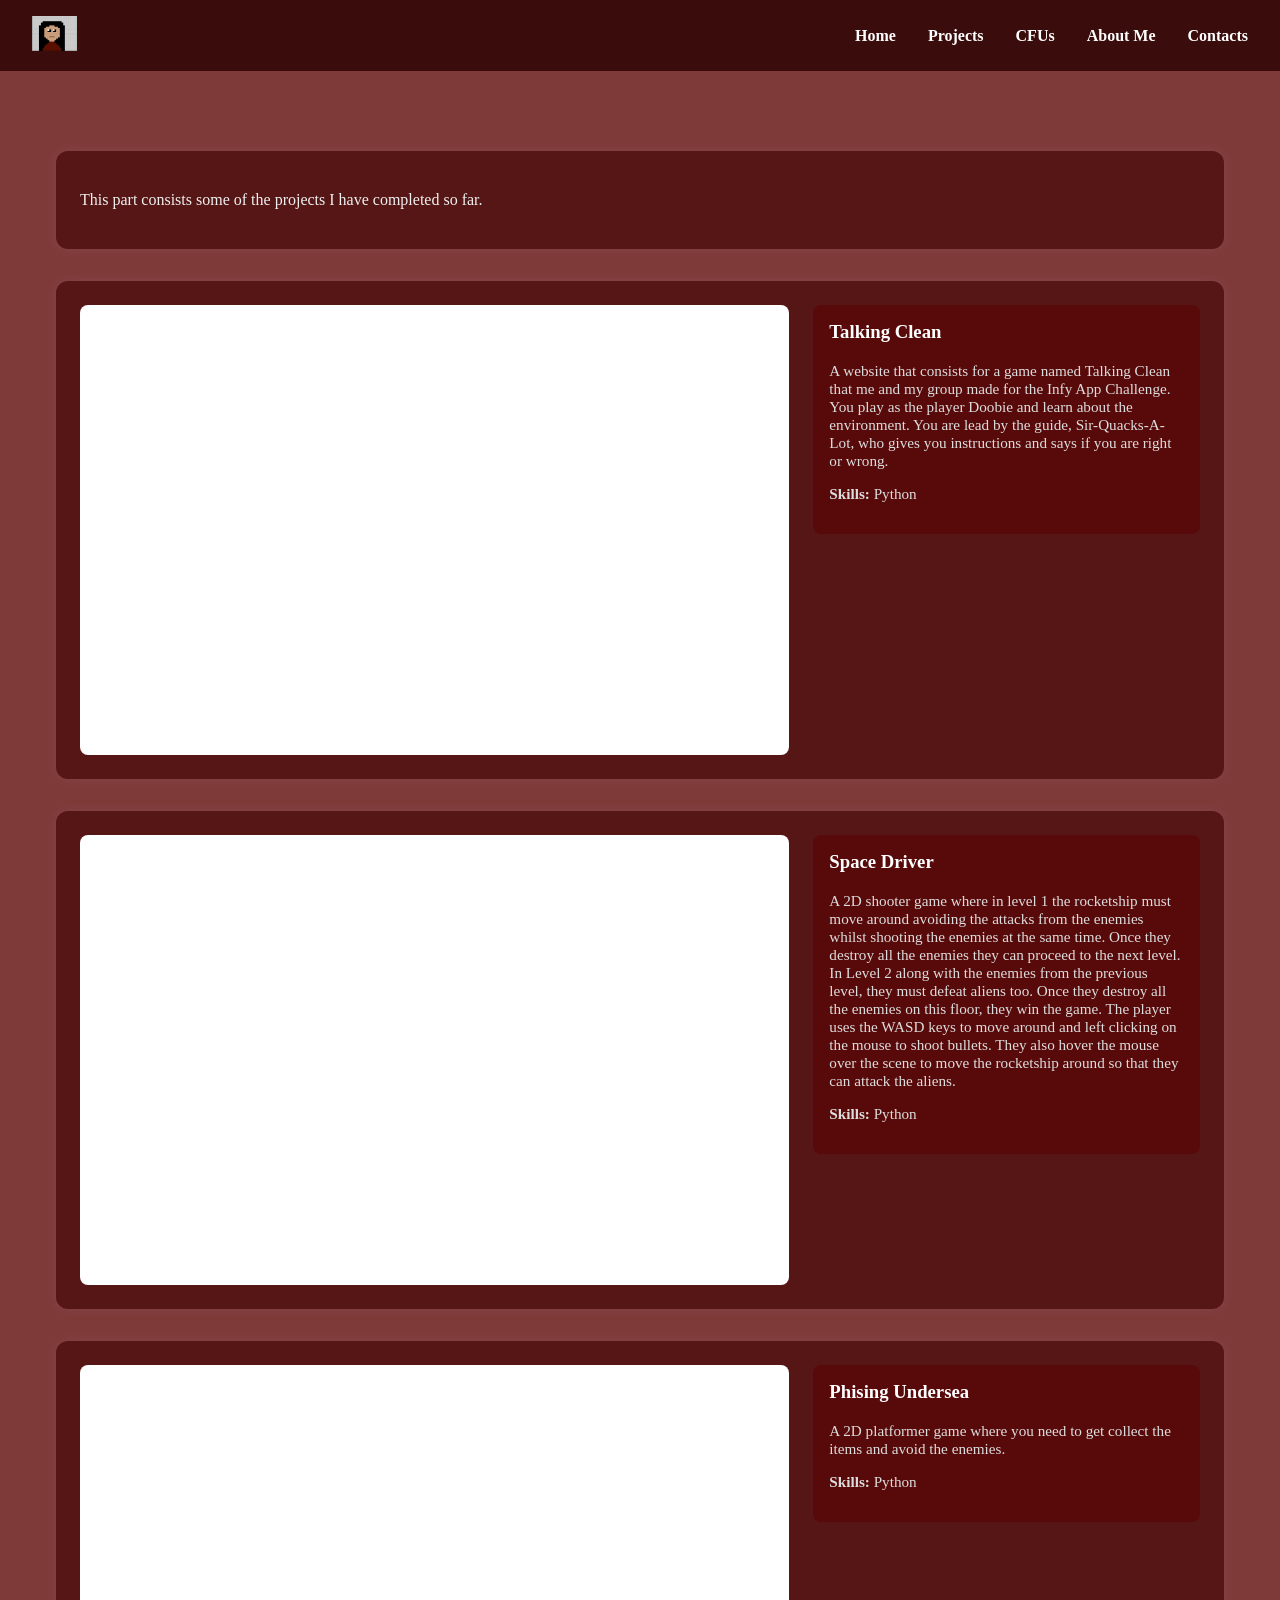
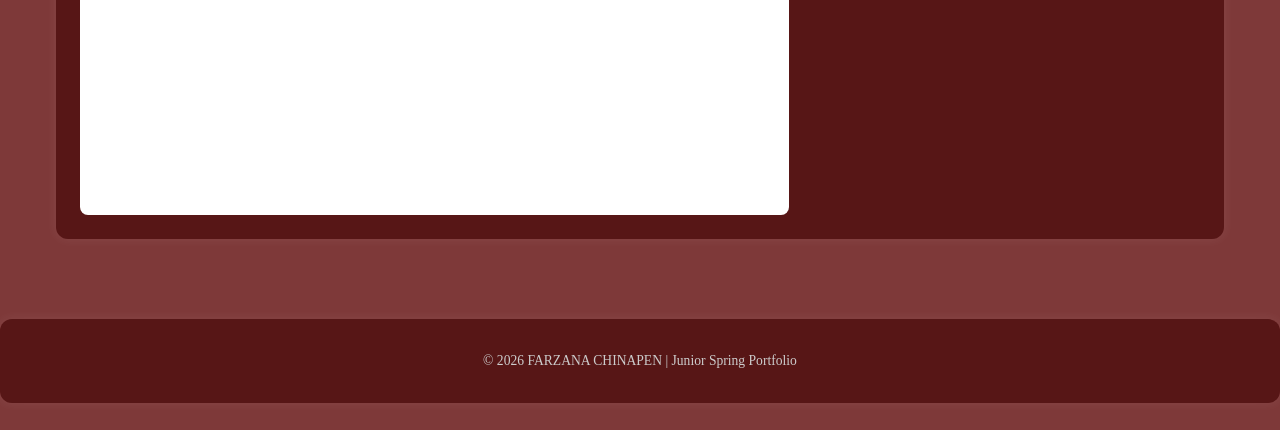
==== projects.html @ 49324d14 "new code for projects" ====
<!DOCTYPE html>
<html lang="en">
<head>
  <meta charset="UTF-8" />
  <meta name="viewport" content="width=device-width, initial-scale=1.0" />

  <!-- Update these (from Curator Guide) -->
  <meta name="description" content="Junior Fall Portfolio for Arma Rahman" />
  <meta name="keywords" content="portfolio, junior, projects, programming, web development" />
  <meta name="author" content="Arma Rahman" />

  <title>ARMA RAHMAN | Junior Fall Portfolio</title>

  <!-- Main stylesheet -->
  <link rel="stylesheet" href="style.css" />

  <!-- Optional favicon (put your icon file in the same folder) -->
  <link rel="icon" type="image/x-icon" href="favicon.png" />

  <!-- Optional fonts (only keep if your CSS uses them) -->
  <link rel="preconnect" href="https://fonts.googleapis.com" />
  <link rel="preconnect" href="https://fonts.gstatic.com" crossorigin />
  <link href="https://fonts.googleapis.com/css2?family=Montserrat:wght@300;400;700&display=swap" rel="stylesheet" />
   <link rel="preconnect" href="https://fonts.googleapis.com">
<link rel="preconnect" href="https://fonts.gstatic.com" crossorigin>
<link href="https://fonts.googleapis.com/css2?family=Press+Start+2P&display=swap" rel="stylesheet">
</head>

<body>

  <!-- NAVBAR -->
  <header>
    <nav class="navbar">
      <div class="navbar-left">
        <!-- Replace logo.png with your own image file -->
        <img src="favicon.png" alt="Logo" />
      </div>

      <ul class="navbar-right">
        <li class = "press-start"><a href="index.html">Home</a></li>
        <li class = "press-start"><a href="projects.html">Projects</a></li>
        <li class = "press-start"><a href="cfus.html">CFUs</a></li>
        <li class = "press-start"><a href="aboutme.html">About Me</a></li>
        <li class = "press-start"><a href="contact.html">Contacts</a></li>
      </ul>
    </nav>
  </header>

  <!-- MAIN CONTENT -->
  <main class="home-card">

    <!-- ABOUT / BIO CARD -->
    <section class="resource-card">

        <div class="bio-text">
          <p>
           This part consists some of the projects I have completed so far.
          </p>
        </div>
      </div>
    </section>

      <!-- PROJECT 1 -->
    <section class="resource-card">
      <div class="project">
        <iframe src="https://miap111.github.io/Companion5_InfyApp26/" title="Talking Clean"></iframe>

        <div class="reflection">
          <h3>Talking Clean</h3>
          <p>
            A website that consists for a game named Talking Clean that me and my group made for the Infy App Challenge. You play as the player Doobie and learn about the environment. 
            You are lead by the guide, Sir-Quacks-A-Lot, who gives you instructions and says if you are right or wrong.
          </p>
          <p><strong>Skills:</strong> Python</p>
        </div>
      </div>
    </section>
     <!-- PROJECT 2 -->
    <section class="resource-card">
      <div class="project">
        <iframe src="https://play.unity.com/en/games/adb9d1e6-6ecc-445a-8567-3e56386090a1/space-driver" title="Space Driver"></iframe>

        <div class="reflection">
          <h3>Space Driver</h3>
          <p>
            A 2D shooter game where in level 1 the rocketship must move around avoiding the attacks from the enemies whilst shooting the enemies at the same time. Once they destroy all the enemies they can proceed to the next level. In Level 2 along with the enemies from the previous level, they must defeat aliens too. Once they destroy all the enemies on this floor, they win the game. 
            The player uses the WASD keys to move around and left clicking on the mouse to shoot bullets. They also hover the mouse over the scene to move the rocketship around so that they can attack the aliens. 


          </p>
          <p><strong>Skills:</strong> Python</p>
        </div>
      </div>
    </section>
    <!-- PROJECT 3 -->
    <section class="resource-card">
      <div class="project">
        <iframe src="https://play.unity.com/en/games/534fc280-e2cf-4504-a7d2-42a6d19f0b14/phising-undersea" title="Phising Undersea"></iframe>

        <div class="reflection">
          <h3>Phising Undersea</h3>
          <p>
           A 2D platformer game where you need to get collect the items and avoid the enemies. 


          </p>
          <p><strong>Skills:</strong> Python</p>
        </div>
      </div>
    </section>
  </main>

  <!-- FOOTER -->
  <footer class="resource-card">
    <p>© <span id="year"></span> FARZANA CHINAPEN | Junior Spring Portfolio</p>
  </footer>

  <script>
    // Auto-updates the year in the footer
    document.getElementById("year").textContent = new Date().getFullYear();
  </script>

</body>
</html>
---- style.css ----
/* =========================
   GLOBAL / RESET....
========================= */
* {
  box-sizing: border-box;
}

body {
  margin: 0;
  font-family:fantasy;
  background-color: #7e3939;
  color: #f0f0f0;
  background-size: cover;
  background-repeat: repeat-y;
  background-attachment: fixed;
}

/* =========================
   NAVBAR
========================= */
.navbar {
  background-color: #3b0c0c;
  padding: 1em 2em;
  display: flex;
  justify-content: space-between;
  align-items: center;
}

.navbar-left img {
  height: 35px;
}

.navbar-right {
  list-style: none;
  display: flex;
  gap: 2em;
  margin: 0;
  padding: 0;
}

.navbar-right a {
  color: white;
  text-decoration: none;
  font-weight: bold;
}

.navbar-right a:hover {
  color: #aa6b6b;
}

/* =========================
   PAGE LAYOUT
========================= */
.home-card {
  max-width: 1200px;
  margin: 2em auto;
  padding: 1em;
}

/* =========================
   CARDS
========================= */
.resource-card {
  background-color: rgba(86, 21, 21, 0.95);
  margin: 2em auto;
  padding: 1.5em;
  border-radius: 12px;
  box-shadow: 0 0 12px rgba(255, 255, 255, 0.08);
}

/* =========================
   BIO SECTION
========================= */
.bio {
  display: flex;
  flex-direction: column;
  align-items: center;
  text-align: center;
}

.bio-pic img {
  width: 150px;
  height: 150px;
  border-radius: 50%;
  border: 3px solid #ffffff;
  object-fit: cover;
}

.bio-text h1 {
  margin-bottom: 0.2em;
}

.bio-text h4 {
  margin-top: 0;
  font-weight: normal;
  color: #ffffff;
}

/* =========================
   PROJECT LAYOUT
========================= */
.project {
  display: flex;
  gap: 1.5em;
  align-items: flex-start;
}

.project iframe {
  flex: 2;
  min-width: 320px;
  height: 450px;
  border: none;
  background-color: white;
  border-radius: 8px;
}

.reflection {
  flex: 1;
  background-color: rgba(90, 3, 3, 0.569);
  padding: 1em;
  border-radius: 8px;
}

.reflection h3 {
  margin-top: 0;
  color: #ffffff;
}

.reflection p {
  font-size: 0.95em;
  color: #dddddd;
}

/* =========================
   LINKS / ICONS
========================= */
.skill-images {
  display: flex;
  justify-content: center;
  gap: 1.5em;
  margin-top: 1em;
}

.picture {
  transition: transform 0.2s ease;
}

.picture:hover {
  transform: scale(1.05);
}

.link-pic {
  height: 80px;
  width: 80px;
  border-radius: 10px;
  border: 2px solid white;
  object-fit: cover;
}

/* =========================
   FOOTER
========================= */
footer {
  text-align: center;
  font-size: 0.85em;
  color: #cccccc;
}

/* =========================
   RESPONSIVE
========================= */
@media (max-width: 900px) {
  .project {
    flex-direction: column;
  }

  .project iframe {
    width: 100%;
    min-width: 0;
    height: 350px;
  }
}

@media (max-width: 600px) {
  .navbar {
    flex-direction: column;
    gap: 1em;
  }

  .navbar-right {
    flex-wrap: wrap;
    justify-content: center;
  }
}
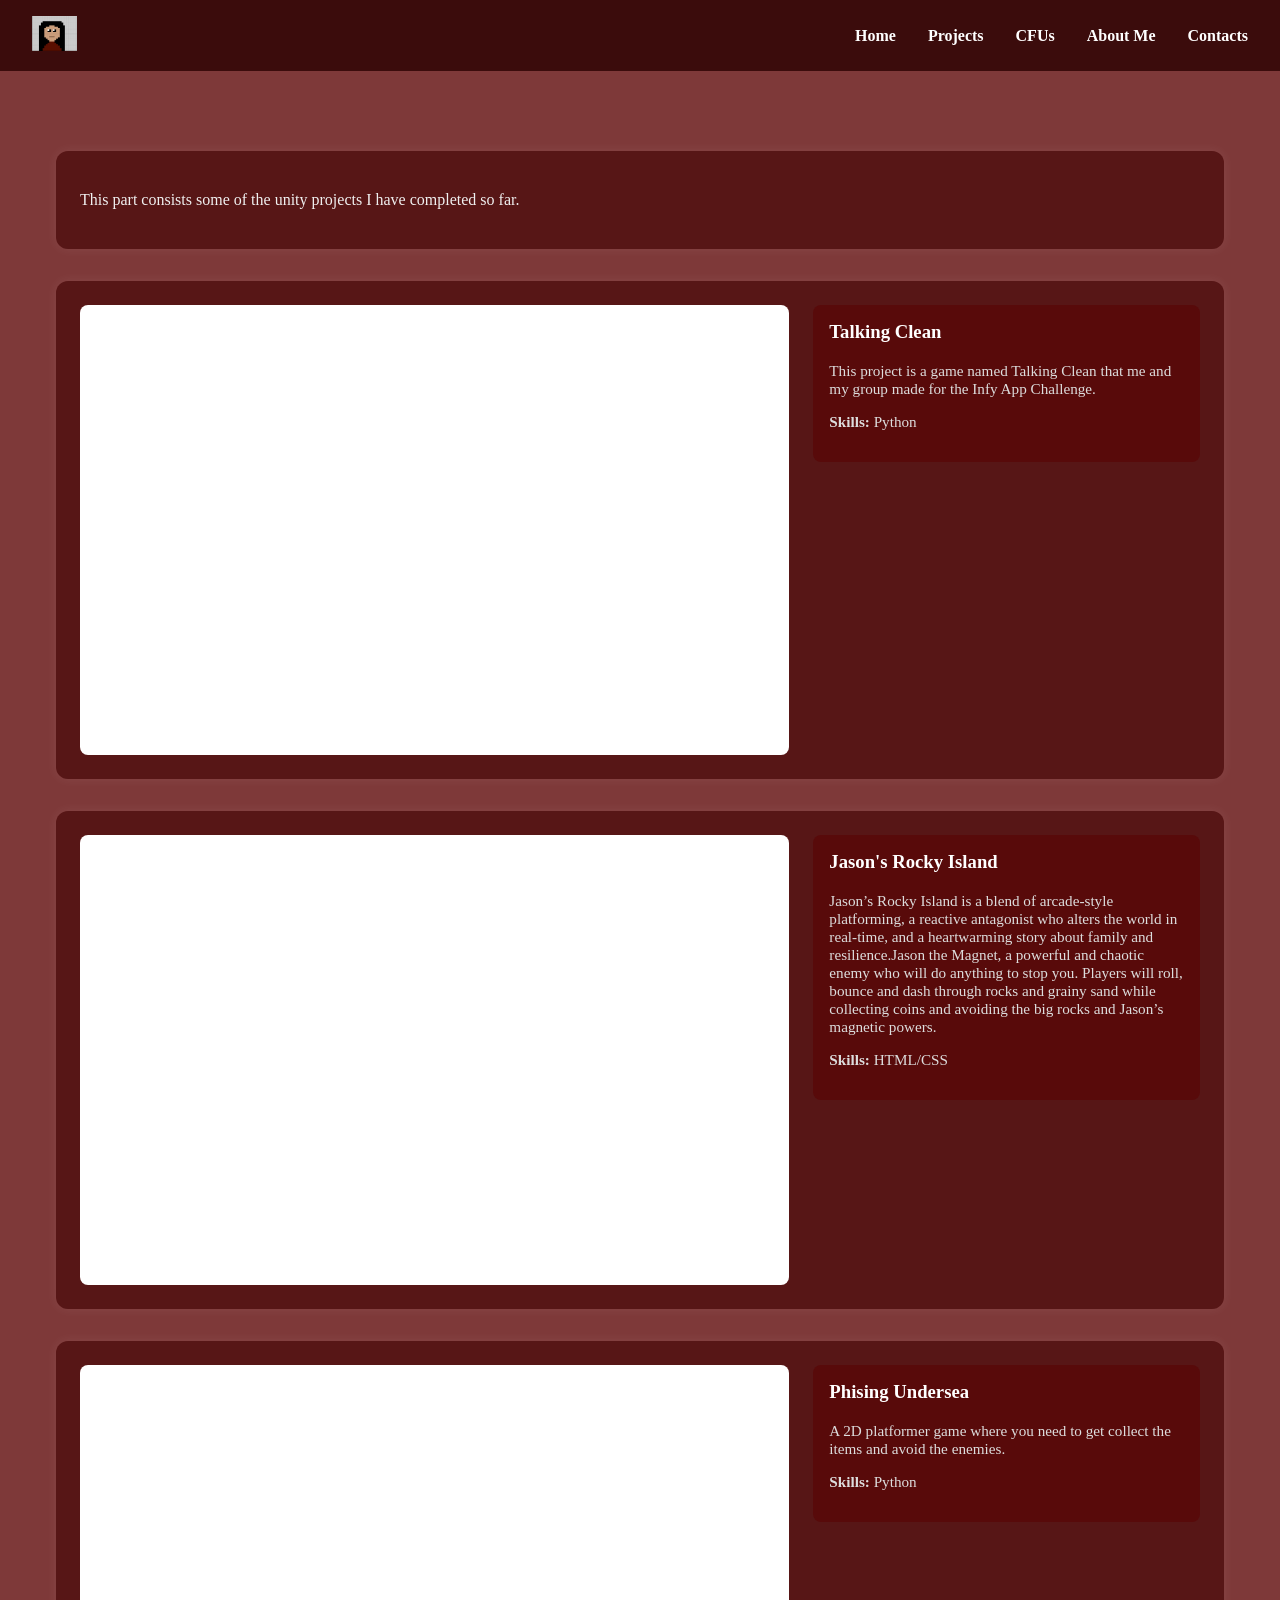
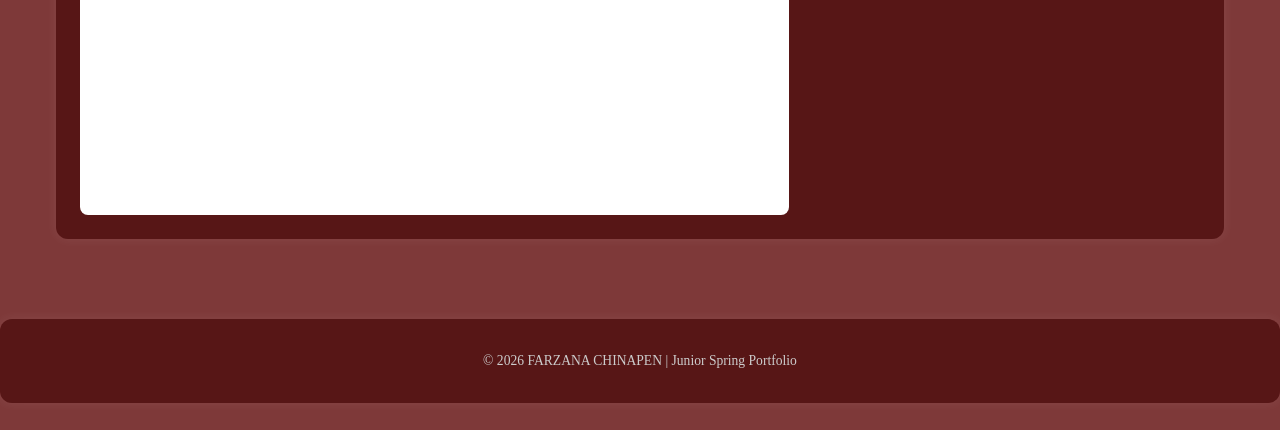
==== commit cbe1fb54: "projects code" ====
--- a/projects.html
+++ b/projects.html
@@ -54,7 +54,7 @@
 
         <div class="bio-text">
           <p>
-           This part consists some of the projects I have completed so far.
+           This part consists some of the unity projects I have completed so far.
           </p>
         </div>
       </div>
@@ -68,8 +68,7 @@
         <div class="reflection">
           <h3>Talking Clean</h3>
           <p>
-            A website that consists for a game named Talking Clean that me and my group made for the Infy App Challenge. You play as the player Doobie and learn about the environment. 
-            You are lead by the guide, Sir-Quacks-A-Lot, who gives you instructions and says if you are right or wrong.
+            This project is a game named Talking Clean that me and my group made for the Infy App Challenge. 
           </p>
           <p><strong>Skills:</strong> Python</p>
         </div>
@@ -78,17 +77,16 @@
      <!-- PROJECT 2 -->
     <section class="resource-card">
       <div class="project">
-        <iframe src="https://play.unity.com/en/games/adb9d1e6-6ecc-445a-8567-3e56386090a1/space-driver" title="Space Driver"></iframe>
+        <iframe src="https://play.unity.com/en/games/b03e0c43-81eb-4e0f-8c4e-d1a6e9b284c5/my-peace-formers-game" title="Jason's Rocky Island"></iframe>
 
         <div class="reflection">
-          <h3>Space Driver</h3>
+          <h3>Jason's Rocky Island</h3>
           <p>
-            A 2D shooter game where in level 1 the rocketship must move around avoiding the attacks from the enemies whilst shooting the enemies at the same time. Once they destroy all the enemies they can proceed to the next level. In Level 2 along with the enemies from the previous level, they must defeat aliens too. Once they destroy all the enemies on this floor, they win the game. 
-            The player uses the WASD keys to move around and left clicking on the mouse to shoot bullets. They also hover the mouse over the scene to move the rocketship around so that they can attack the aliens. 
-
+            Jason’s Rocky Island is a blend of arcade-style platforming, a reactive antagonist who alters the world in real-time, and a heartwarming story about family and resilience.Jason the Magnet, a powerful and chaotic enemy who will do anything to stop you. 
+            Players will roll, bounce and dash through rocks and grainy sand while collecting coins and avoiding the big rocks and Jason’s magnetic powers. 
 
           </p>
-          <p><strong>Skills:</strong> Python</p>
+          <p><strong>Skills:</strong> HTML/CSS</p>
         </div>
       </div>
     </section>
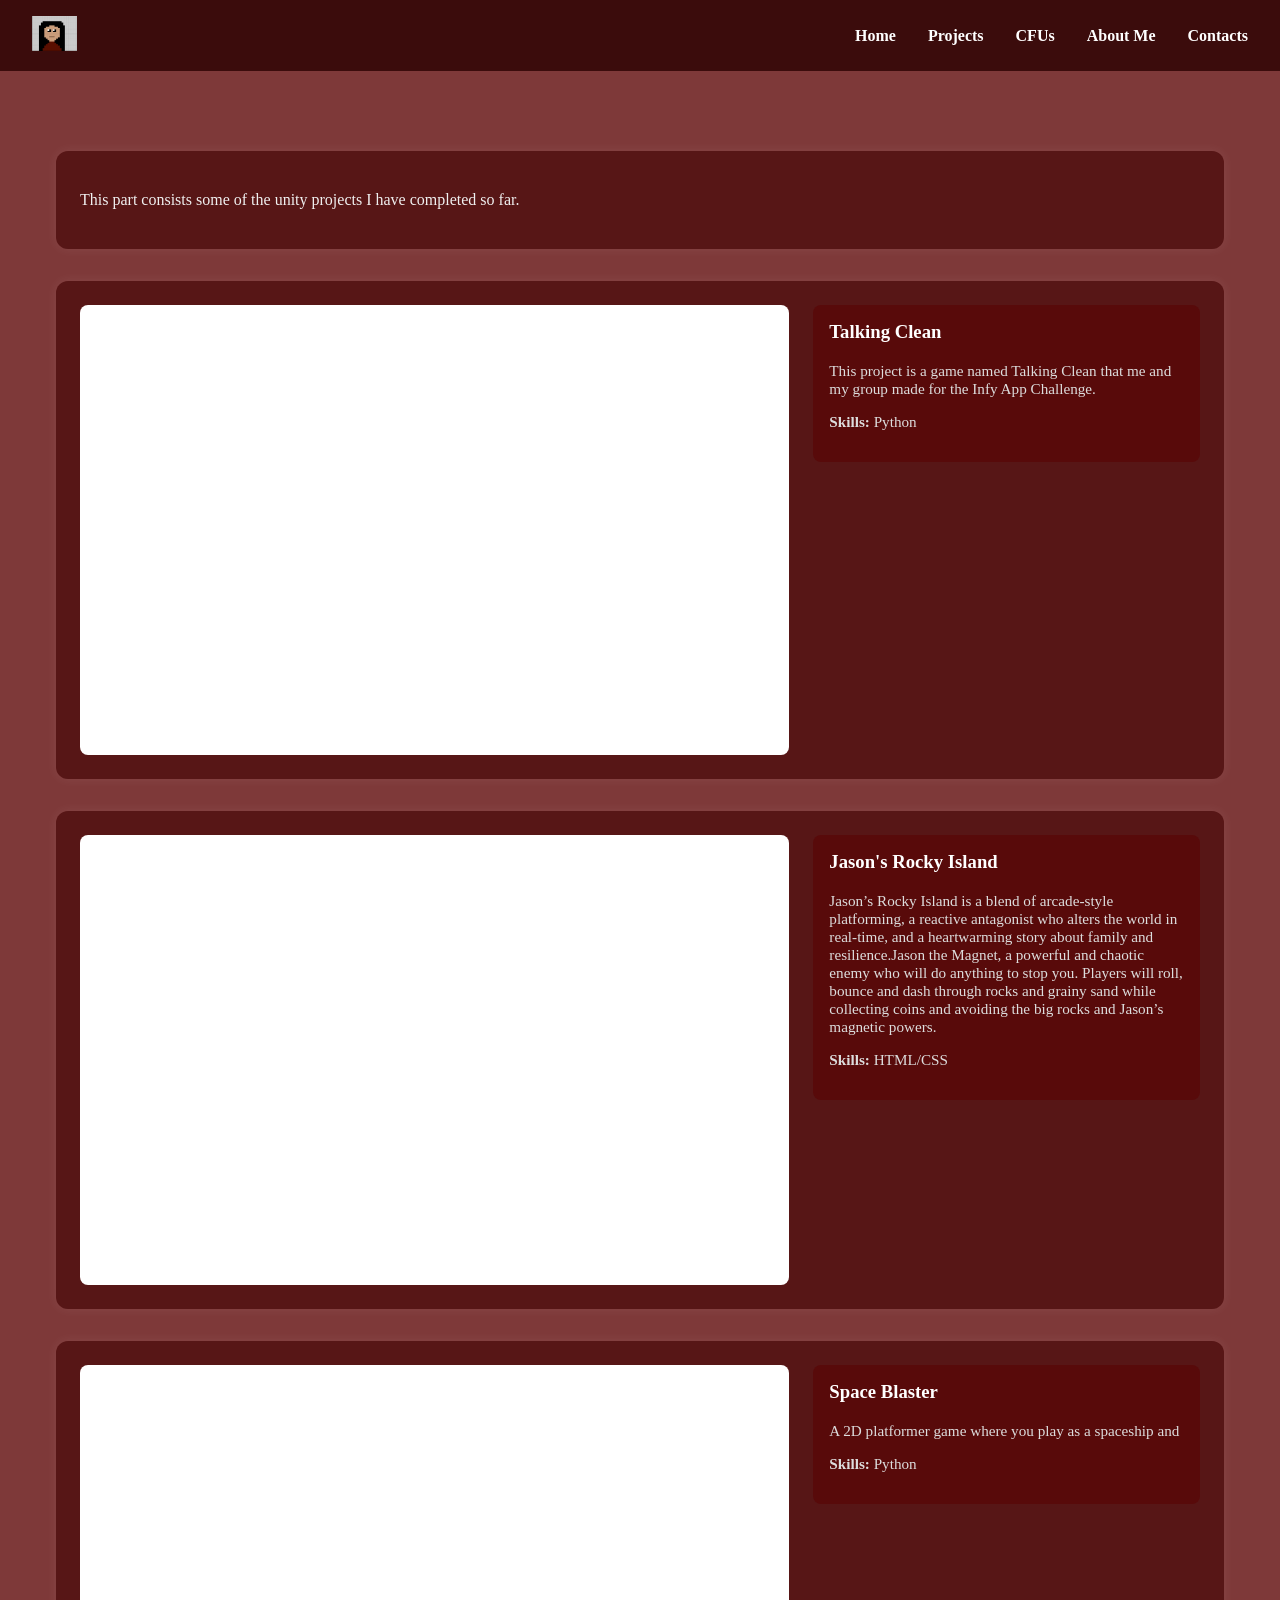
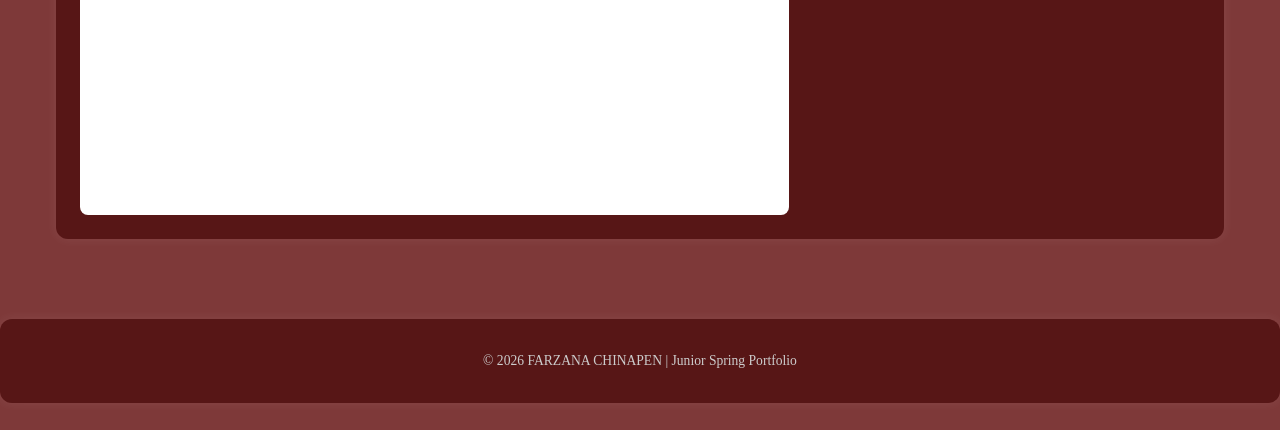
==== commit 59a360a8: "commit everytuing" ====
--- a/projects.html
+++ b/projects.html
@@ -5,11 +5,11 @@
   <meta name="viewport" content="width=device-width, initial-scale=1.0" />
 
   <!-- Update these (from Curator Guide) -->
-  <meta name="description" content="Junior Fall Portfolio for Arma Rahman" />
+  <meta name="description" content="Junior Fall Portfolio for Farzana Chinapen" />
   <meta name="keywords" content="portfolio, junior, projects, programming, web development" />
-  <meta name="author" content="Arma Rahman" />
+  <meta name="author" content="Farzana Chinapen" />
 
-  <title>ARMA RAHMAN | Junior Fall Portfolio</title>
+  <title>FARZANA CHINAPEN | Junior Fall Portfolio</title>
 
   <!-- Main stylesheet -->
   <link rel="stylesheet" href="style.css" />
@@ -93,12 +93,12 @@
     <!-- PROJECT 3 -->
     <section class="resource-card">
       <div class="project">
-        <iframe src="https://play.unity.com/en/games/534fc280-e2cf-4504-a7d2-42a6d19f0b14/phising-undersea" title="Phising Undersea"></iframe>
+        <iframe src="https://play.unity.com/en/games/8d9938a0-3095-47ea-82a6-341aad0bd41c/space-blastersfc" title="Space Blaster"></iframe>
 
         <div class="reflection">
-          <h3>Phising Undersea</h3>
+          <h3>Space Blaster</h3>
           <p>
-           A 2D platformer game where you need to get collect the items and avoid the enemies. 
+           A 2D platformer game where you play as a spaceship and  
 
 
           </p>
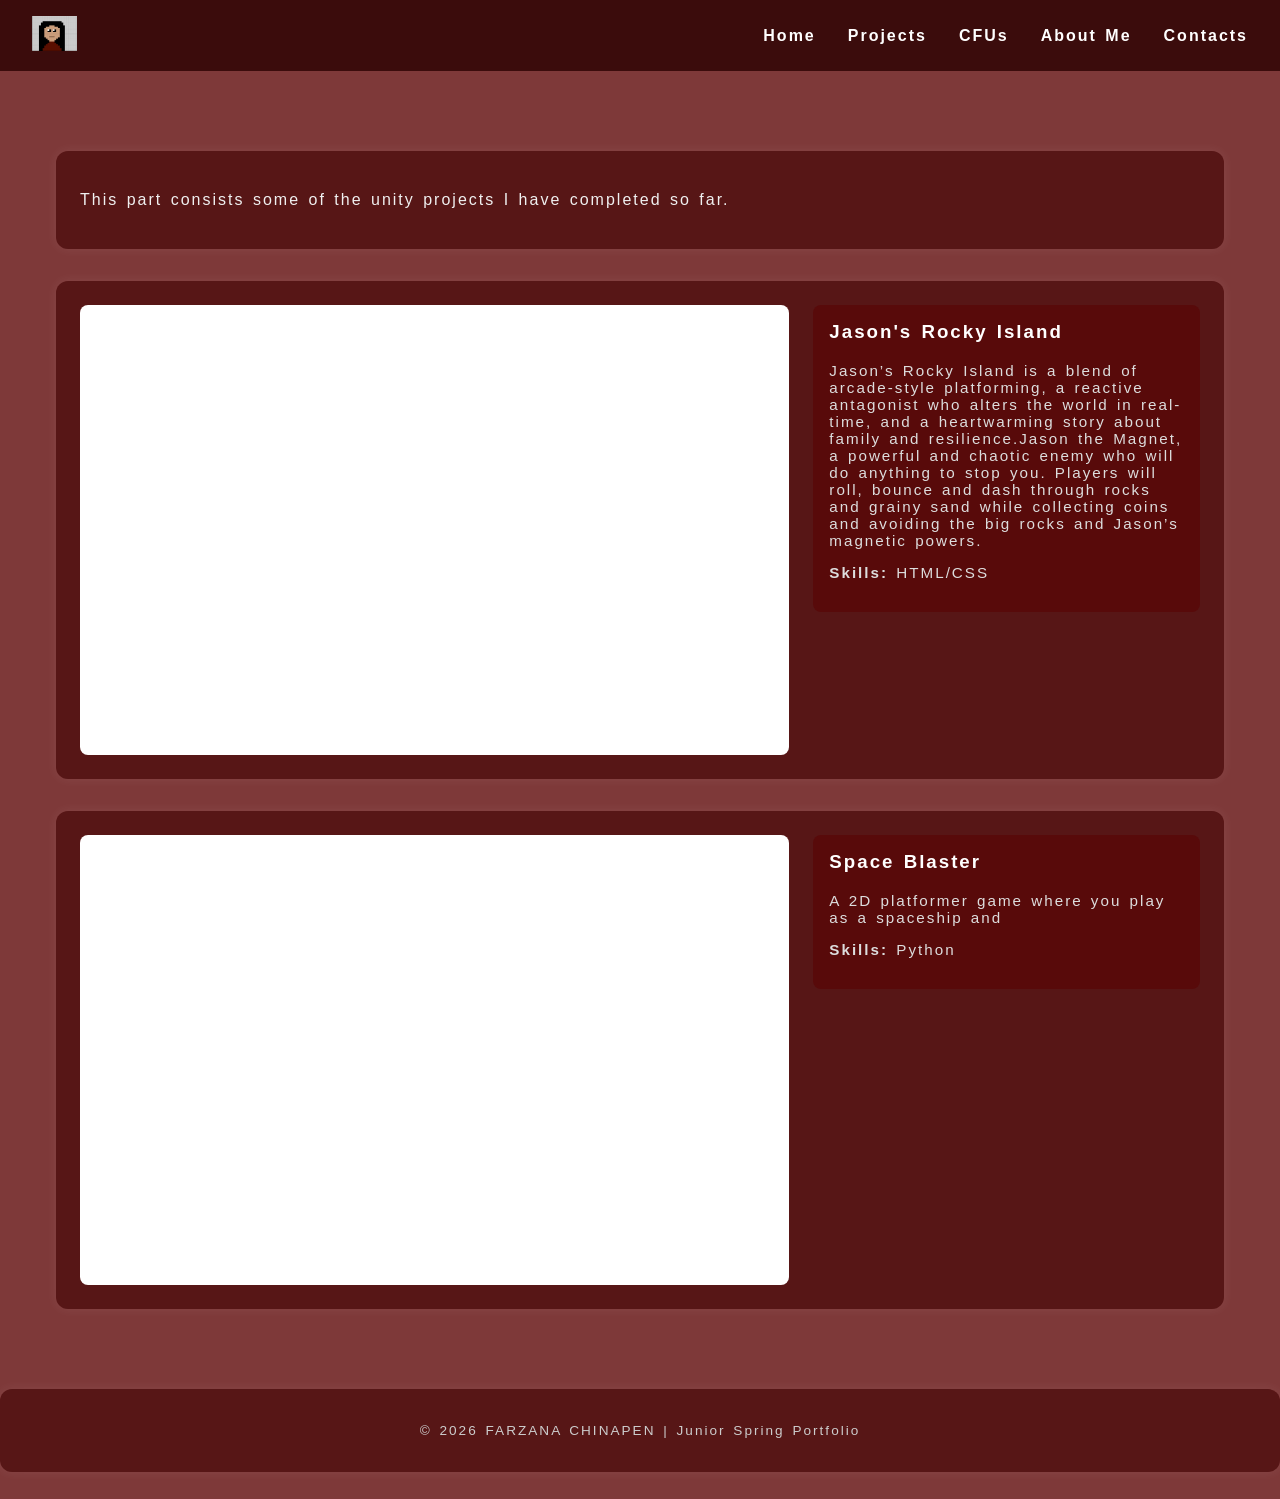
==== commit 190d5239: "junior final" ====
--- a/projects.html
+++ b/projects.html
@@ -61,20 +61,7 @@
     </section>
 
       <!-- PROJECT 1 -->
-    <section class="resource-card">
-      <div class="project">
-        <iframe src="https://miap111.github.io/Companion5_InfyApp26/" title="Talking Clean"></iframe>
 
-        <div class="reflection">
-          <h3>Talking Clean</h3>
-          <p>
-            This project is a game named Talking Clean that me and my group made for the Infy App Challenge. 
-          </p>
-          <p><strong>Skills:</strong> Python</p>
-        </div>
-      </div>
-    </section>
-     <!-- PROJECT 2 -->
     <section class="resource-card">
       <div class="project">
         <iframe src="https://play.unity.com/en/games/b03e0c43-81eb-4e0f-8c4e-d1a6e9b284c5/my-peace-formers-game" title="Jason's Rocky Island"></iframe>
--- a/style.css
+++ b/style.css
@@ -4,15 +4,21 @@
 * {
   box-sizing: border-box;
 }
+h1 {
+  letter-spacing: 3px;
+  font-family:fantasy;
+}
 
 body {
   margin: 0;
-  font-family:fantasy;
+  font-family:Verdana, Geneva, Tahoma, sans-serif;
   background-color: #7e3939;
   color: #f0f0f0;
   background-size: cover;
   background-repeat: repeat-y;
   background-attachment: fixed;
+  letter-spacing: 2px;
+  word-spacing: 2px;
 }
 
 /* =========================
